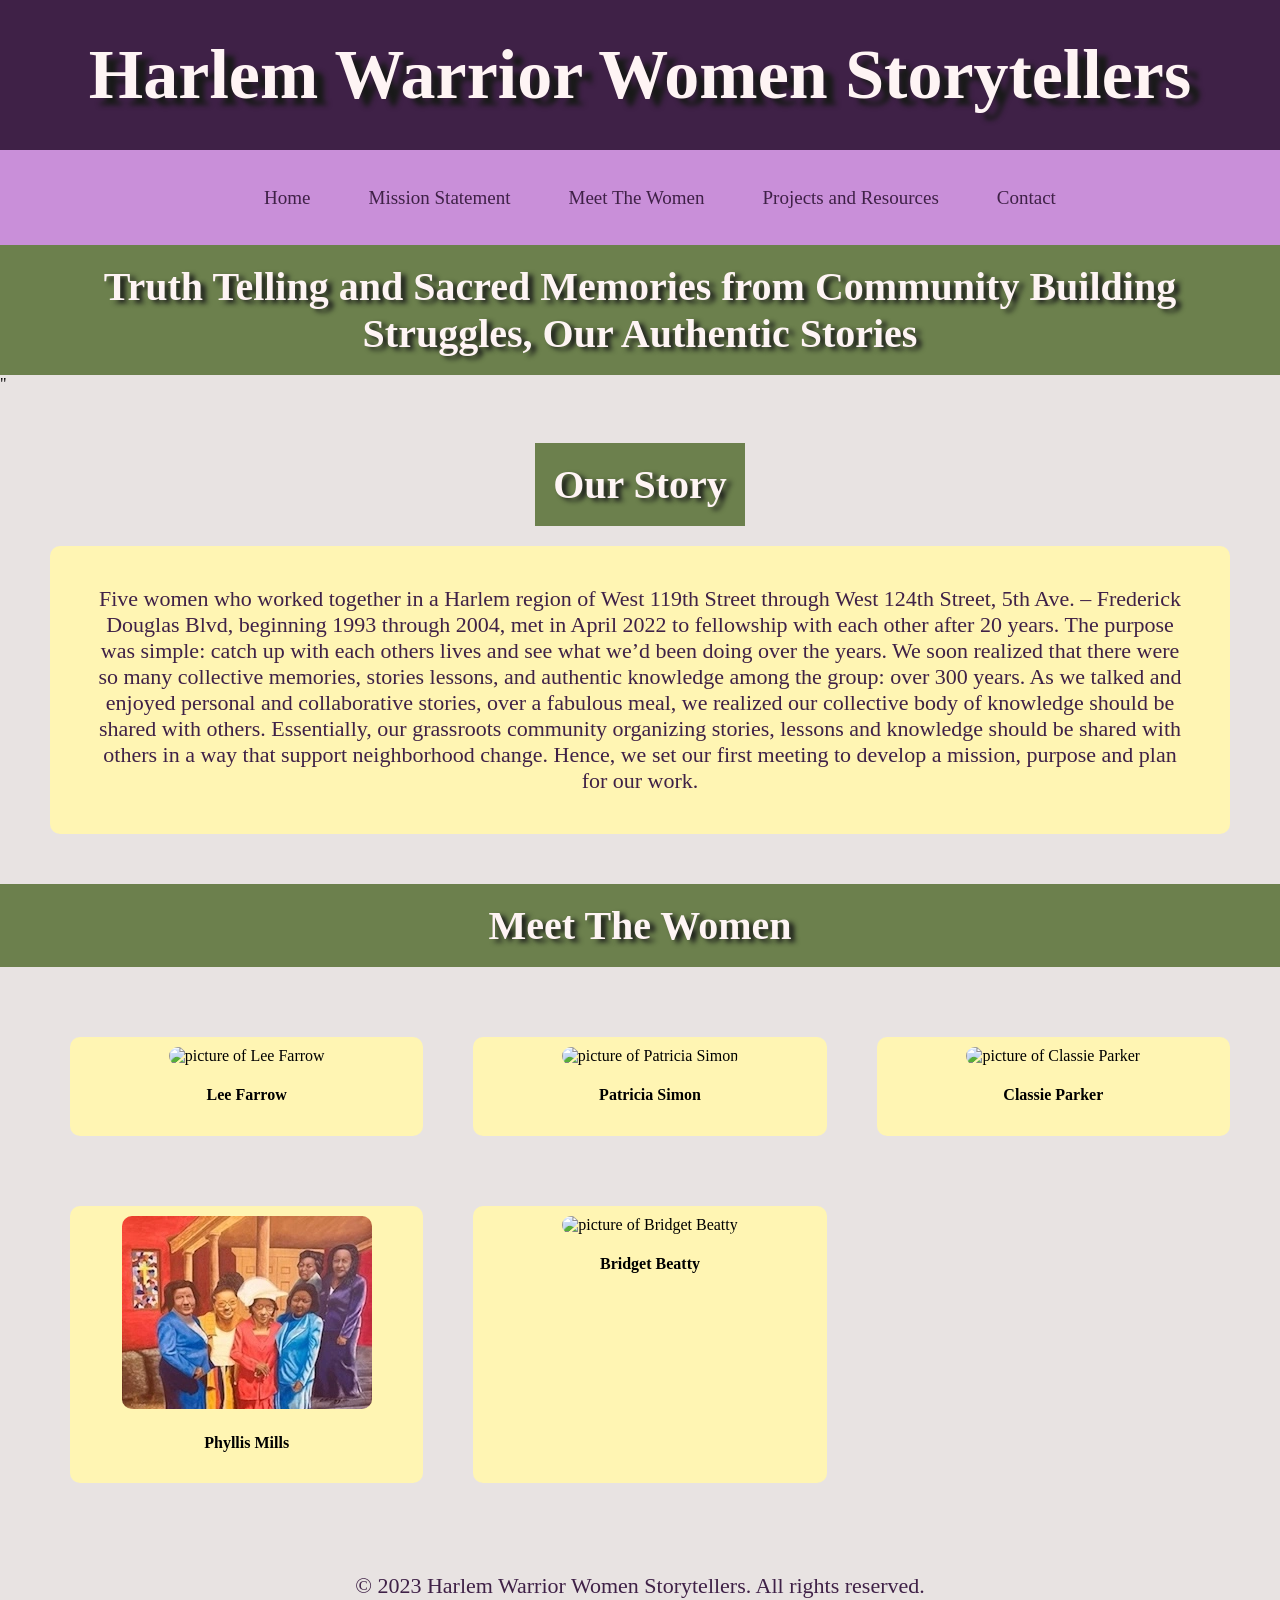
==== index.html @ bea0413a "Add files via upload" ====
<!DOCTYPE html>
<html lang="en">

<head>
    <meta charset="UTF-8">
    <meta name="viewport" content="width=device-width, initial-scale=1.0">
    <title>Harlem Warrior Women
    </title>
    <link rel="stylesheet" href="style.css">
    <link rel ="reset.css" href="reset.css">
    <link rel="stylesheet" href="stylestart.css">
</head>

<header>
    <a href="index.html">Harlem Warrior Women Storytellers</a>
</header>


<body>
  <nav>
     <ul>
        <li><a href="index.html">Home</a></li>
        <li><a href="mission.html">Mission Statement</a></li>
        <li><a href="women.html">Meet The Women</a></li>
        <li><a href="projects.html">Projects and Resources</a></li>
        <li><a href="contact.html">Contact</a></li>
     </ul>
   </nav> 

    <main>
        <section class="intro">
            
       <h1>Truth Telling and Sacred Memories from Community        Building Struggles, Our Authentic Stories </h1>
       
    
"
        </section>
       

       
        <section class="story">

                <h1>Our Story</h1>
            
                    <div class="story-body">
                        <p>Five women who worked together in a Harlem region of West 119th Street through West 124th Street, 5th Ave. – Frederick Douglas Blvd, beginning 1993 through 2004, met in April 2022 to fellowship with each other after 20 years.  The purpose was simple: catch up with each others lives and see what we’d been doing over the years.  We soon realized that there were so many collective memories, stories lessons, and authentic knowledge among the group: over 300 years. As we talked and enjoyed personal and collaborative stories, over a fabulous meal, we realized our collective body of knowledge should be shared with others.   Essentially, our grassroots community organizing stories, lessons and knowledge should be shared with others in a way that support neighborhood change.  Hence, we set our first meeting to develop a mission, purpose and plan for our work. </p>
                    </div>
        </section>
       
       
       
     <section class="women-heading">
         <h1>Meet The Women</h1>
            
        <div class="women">
             
            <div class="women-card">
                <div class="image"> <img src="images/LF.webp" class="responsive-image" alt="picture of Lee Farrow"> </div>
                    <h4>Lee Farrow</h4>
                </div>
          
                <div class="women-card">
                <div class="image"> <img src="images/PS.webp" class="responsive-image" alt="picture of Patricia Simon"> </div>
                    <h4>Patricia Simon</h4>
                </div>
            
            <div class="women-card">
            <div class="image"> <img src="images/CP.webp" class="responsive-image"alt="picture of Classie Parker"> </div>
            <h4>Classie Parker</h4>
            
            </div>

            <div class="women-card">
            <div class="image"><img src="images/hwwimage.webp" class="responsive-image" alt="picture of hww"></div>
            <h4>Phyllis Mills</h4>
            
            </div>

            <div class="women-card">
            <div class="image"><img src="images/BB.webp" class="responsive-image" alt="picture of Bridget Beatty"></div>
            <h4>Bridget Beatty</h4>
            </div>
        </section>
      </main>  
</body>


<footer>
    <p>&copy; 2023 Harlem Warrior Women Storytellers. All rights reserved.</p>
</footer>

</html>
---- style.css ----
html {
    scroll-behavior: smooth;
}

header { 
  background-color:#3F2147 ;
  width: auto;
  text-align: center;
  padding: 35px;
  text-align: center;
  color: #fef4f4;
  font-family: 'Lucida Handwriting', cursive;
  text-shadow: #191a19 10px 7px 5px; 
    }
  
Header a {
  text-align: center;
  color: #fef4f4;
  font-size: 70px;
  font-family: 'Lucida Handwriting', cursive;
  font-weight: bold;
  text-shadow: #191a19 10px 7px 5px; 
  text-decoration: none;
  color: #fef4f4;
}

nav {
  background-color: #C98FD9;
  justify-content: center; 
  display: flex;

    
}

nav ul {  
  display: flex;    /* horizontal layout for links */
  text-align: center;
  text-decoration: none; 
       /* space between items */
}

nav a {
  text-decoration: none; /* remove underline */
  color: #3F2147;
  font-family:'Montserrat';
  font-size: 19px;
  margin: 9px;
}

nav a:hover {
  color:#E1FFB3; /* change color on hover */
}



h1 {text-align: center;
    font-size: 40px;
    color: #fef4f4;
    font-family:'Arvo';
    background-color: #6C804D;
    text-shadow: #191a19 5px 3px 5px;
    margin: 0;
    padding: 18px;
}

h2 {text-align: center;
    font-size: 30px;
    color: #3F2147;
    font-family:'Geist';
    text-decoration-color: #3F2147;
    
    
}

h3 {text-align: center;
    font-size: 25px;
    color: #3F2147;
    font-family:'Geist';
    text-decoration: underline;
    text-decoration-color: 3F2147;
    text-decoration-thickness: 3px;
    
}

body {
    background-color: #E8E3E2;
    margin: 0;
    padding: 0;
    font-family:'Geist';
  } 

p {
    text-align: center;
    font-size: 22px;
    color: #3F2147;
    font-family:'Geist';
    margin: 20px;
}

ul li {
  padding: 10px; /* horizontal layout for list items */
  margin:  10px;
  list-style-type: none; /* Remove default list styling */
  text-align: center;
  font-size: 20px;
  }

form {
  display: flex;
  flex-direction: column;
  align-items: center;
  gap: 10px;
  margin: 20px;
  background-color: #FFF5B3;
  padding: 20px;
  border-radius: 10px;
}

.story {
    display: flex;
    flex-direction: column;
    align-items: center;
    justify-content: center;
    gap: 20px; 
    padding: 50px;
    border-radius: 10px;
}

.story-body {
    background-color: #FFF5B3;
    color:#3F2147;
    border-radius: 10px;
    padding: 20px;
    text-align: center;
    justify-content: center;
}
  



.statement {
    display: flex;
    flex-direction: column;
    align-items: center;
    justify-content: center;
    gap: 25px; 
    padding: 30px;
    font-size: 21px;
}

.mission-body {
    background-color: #FFF5B3;
    color:#3F2147;
    border-radius: 10px;
    padding: 20px;
    width: 80%;
    text-align: center;
    justify-content: center;
}

.Goals {
    display: flex;
    flex-direction: column;
    align-items: center;
    justify-content: center;
    gap: 20px; 
    padding: 50px;
}

.Values {
    display: flex;
    flex-direction: column;
    align-items: center;
    justify-content: center;
    gap: 20px; 
    padding: 50px;
}

.projectbodylist {
  list-style-type: none; /* Remove default list styling */
  margin: 0;
  padding: 0;/* horizontal layout for links */
  gap: 1rem; 
  text-align: center;
  color:#3F2147;
  background-color: #FFF5B3;
  border-radius: 10px;

  font-family: 'Geist';
  font-size: 20px;    /* Remove default list styling */
}

.bodylist {
  list-style-type: none; /* Remove default list styling */
  margin: 0;
  padding: 0;/* horizontal layout for links */
  gap: 1rem; 
  text-align: center;
  color:#3F2147;
  background-color: #C98FD9;
  border-radius: 10px;

  font-family: 'Geist';
  font-size: 20px;    /* Remove default list styling */
}



.women {
display: grid;
grid-template-columns: repeat(auto-fit , minmax(300px, 1fr)); /* Responsive grid layout */
gap: 70px;
padding: 70px; 
}

.women-card {
width: 100%;
height: auto;
background-color: #FFF5B3;

background-position: center;
text-align: center;
padding: 10px;
align-items: center;
justify-content: center;
border-radius: 10px;
}

.responsive-image {
  width: 1fr;
  height: 1fr;
  border-radius: 10px;

}



.designer {
    display: flex;
    flex-direction: row;
    align-items: center;
    justify-content: center;
    gap: 70px; 
    padding: 50px;
}

.gabrielle-responsive-image {
    border:#882c2c 15px solid;
    border-radius: 10px;
    padding: 20px;
    width: 1fr;
    height: 1fr;
}
.gabrielle-info {
    height: auto; /* Allow height to adjust based on content */
    border-radius: 10px;
    text-align: center;
    padding: 20px;
}

h3.experience {

    color: #3F2147;
    padding: 10px;
    margin-bottom: -20px;
  
}

h3.internships {
   
    color: #0e0e0e;
    padding: 10px;
    margin-bottom: -20px;
   
}

h3.education {
    color: #0e0e0e;
    padding: 10px;
    margin-bottom: -20px;
}

h3.certifications {

    color: #0e0e0e;
    padding: 10px;
    margin-bottom: -20px;
   
}

h4.experience {
    background-color:#882c2c7a;
    color: #191a19;;
    text-align: center;
    font-size: 20px;
    
}

h4.internships {
    background-color:rgba(136, 44, 44, 0.48);
    color: #191a19;;
    text-align: center;
    font-size: 20px;
}

h4.education {
    background-color:rgba(136, 44, 44, 0.48);
    color: #191a19;;
    text-align: center;
    font-size: 20px;
}

h4.certifications {
    background-color:rgba(136, 44, 44, 0.48);
    color: #191a19;;
    text-align: center;
    font-size: 20px;
}
---- stylestart.css ----
@media (max-width: 480px) {
  
  header {
    width: auto;
  }

   h1 {
    font-size: 40px;
    text-align: center;
    width: auto;

  }

  nav {
    display: flex;
    flex-direction: column; /* Stack links vertically on smaller screens */
    align-items: center; /* Center links horizontally */
    text-align: center;
    font-size: 30px;
  }


  nav ul {
    width: 100%;
    flex-direction: row;
    justify-content: fill; 
    line-height: 1px;
    font-size: 30px;
    text-align: center;
/* Distribute links evenly */
  }

  nav a {
    font-size: 30px;
    margin: 1px;
    text-align: center;
   /* Adjust line height for better readability on smaller screens */
     /* Reduce margin for smaller screens */
  }

  h2 {
    font-size: 30px;
    text-align: center;
    width: auto;
    padding: 20px;
  }

 .women {
    display: flex;
    flex-direction: column;
    align-items: center;
    gap: 20px; /* Add space between items */
  }

  .women-card {
    width: 100%;
    height: auto; /* Allow height to adjust based on content */
    background-color: #FFF5B3;
    align-items: center;
    justify-content: center;
    border-radius: 10px;
    padding: 20px; /* Add padding for better spacing on smaller screens */
  }

  .image {
    .responsive-image {
      width: 1fr;
      height: 1fr; /* Maintain aspect ratio */
    }
   /* Allow height to adjust based on content */
    border-radius: 10px;
    align-items: center;
    justify-content: center;
  }
}

@media (max-width: 768px) {
  
  header {
    width: auto;
  }

   h1 {
    font-size: 40px;
    text-align: center;
    width: auto;

  }

  nav ul {
    width: 100%;
    flex-direction: row;
    justify-content: center; 
    text-align: center;
    /* Distribute links evenly */
  }

  nav a {
    font-size: 15px;
    /* Adjust link size for smaller screens */
    margin: 0px;
    text-align: center;
    /* Reduce margin for smaller screens */
  }

  h2 {
    font-size: 30px;
    text-align: center;
    width: auto;
    padding: 20px;
  }

 .women {
    display: flex;
    flex-direction: column;
    align-items: center;
    gap: 20px; /* Add space between items */
  }

  .women-card {
    display: grid;
    grid-template-columns: 1fr; /* Single column layout for smaller screens */
    width: 100%;
    height: auto; /* Allow height to adjust based on content */
    background-color: #FFF5B3;
    align-items: center;
    justify-content: center;
    border-radius: 10px;
    text-align: center;
    padding: 20px;
     /* Add padding for better spacing on smaller screens */
  }

  .image {
    .responsive-image {
      width: 100%;
      height: auto; 
      /* Maintain aspect ratio */
    }
    width: 100%;
    height: auto; /* Allow height to adjust based on content */
    border-radius: 10px;
    align-items: center;
    justify-content: center;
  }
}
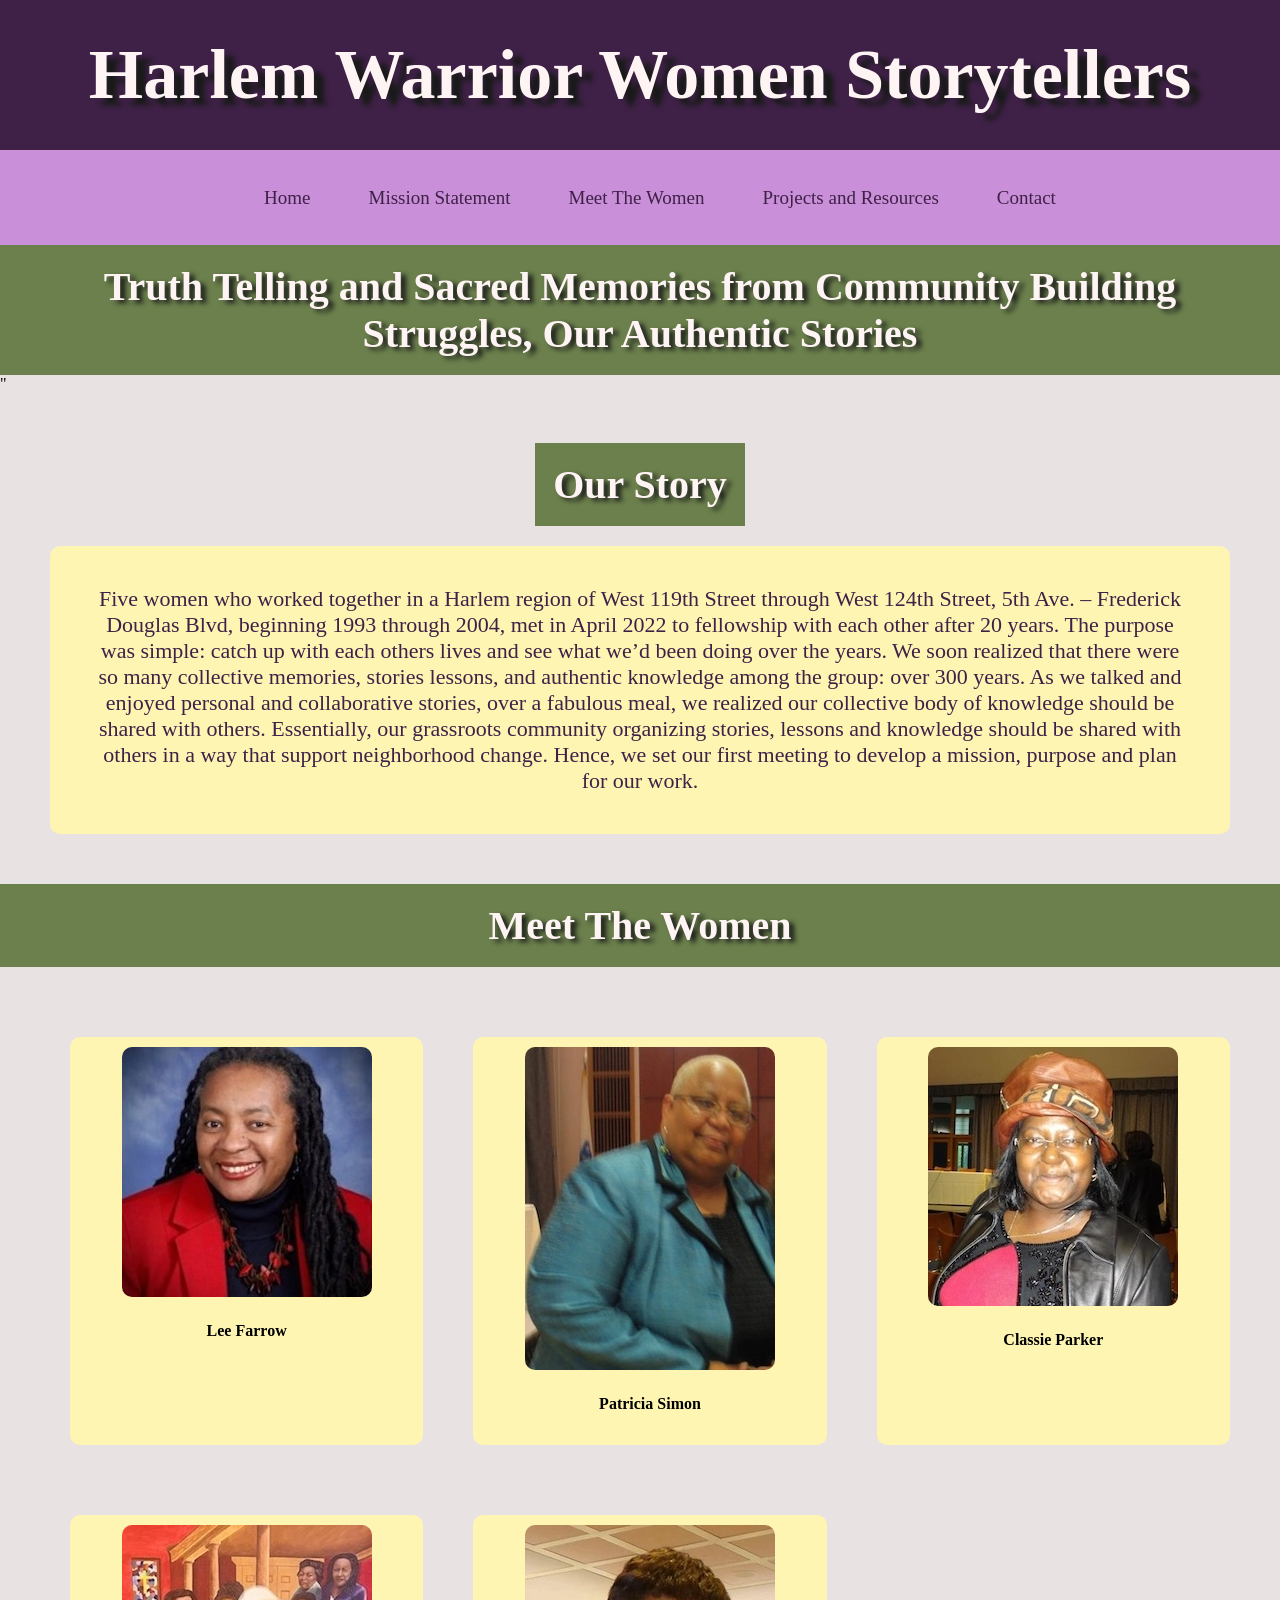
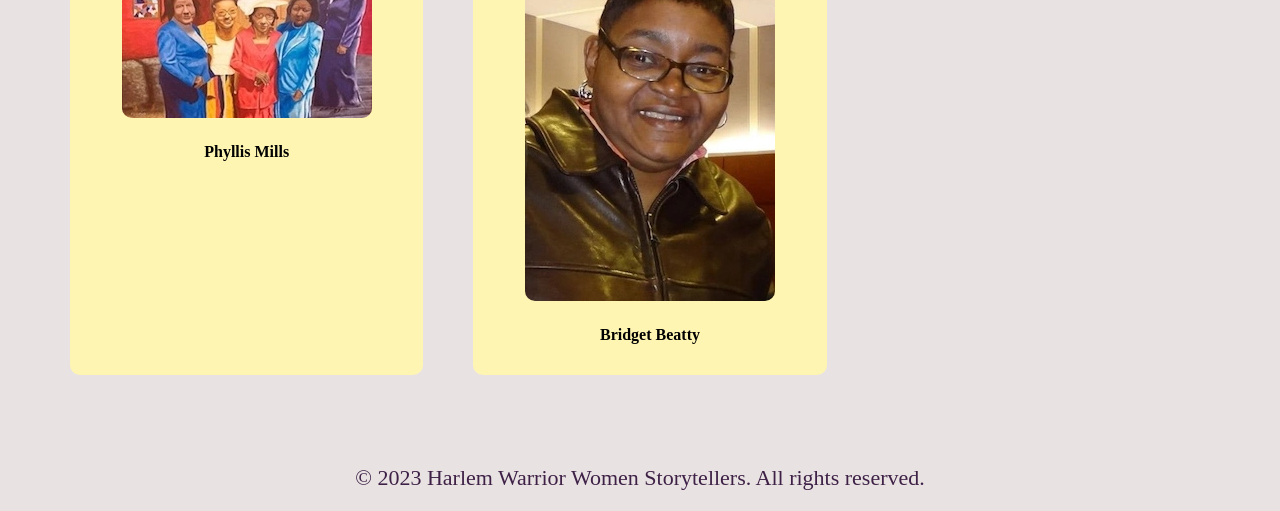
==== commit 8c1425ac: "Fix image file names to lowercase in index.html" ====
--- a/index.html
+++ b/index.html
@@ -55,17 +55,17 @@
         <div class="women">
              
             <div class="women-card">
-                <div class="image"> <img src="images/LF.webp" class="responsive-image" alt="picture of Lee Farrow"> </div>
+                <div class="image"> <img src="images/lf.webp" class="responsive-image" alt="picture of Lee Farrow"> </div>
                     <h4>Lee Farrow</h4>
                 </div>
           
                 <div class="women-card">
-                <div class="image"> <img src="images/PS.webp" class="responsive-image" alt="picture of Patricia Simon"> </div>
+                <div class="image"> <img src="images/ps.webp" class="responsive-image" alt="picture of Patricia Simon"> </div>
                     <h4>Patricia Simon</h4>
                 </div>
             
             <div class="women-card">
-            <div class="image"> <img src="images/CP.webp" class="responsive-image"alt="picture of Classie Parker"> </div>
+            <div class="image"> <img src="images/cp.webp" class="responsive-image"alt="picture of Classie Parker"> </div>
             <h4>Classie Parker</h4>
             
             </div>
@@ -77,7 +77,7 @@
             </div>
 
             <div class="women-card">
-            <div class="image"><img src="images/BB.webp" class="responsive-image" alt="picture of Bridget Beatty"></div>
+            <div class="image"><img src="images/bb.webp" class="responsive-image" alt="picture of Bridget Beatty"></div>
             <h4>Bridget Beatty</h4>
             </div>
         </section>
@@ -89,4 +89,4 @@
     <p>&copy; 2023 Harlem Warrior Women Storytellers. All rights reserved.</p>
 </footer>
 
-</html>+</html>
